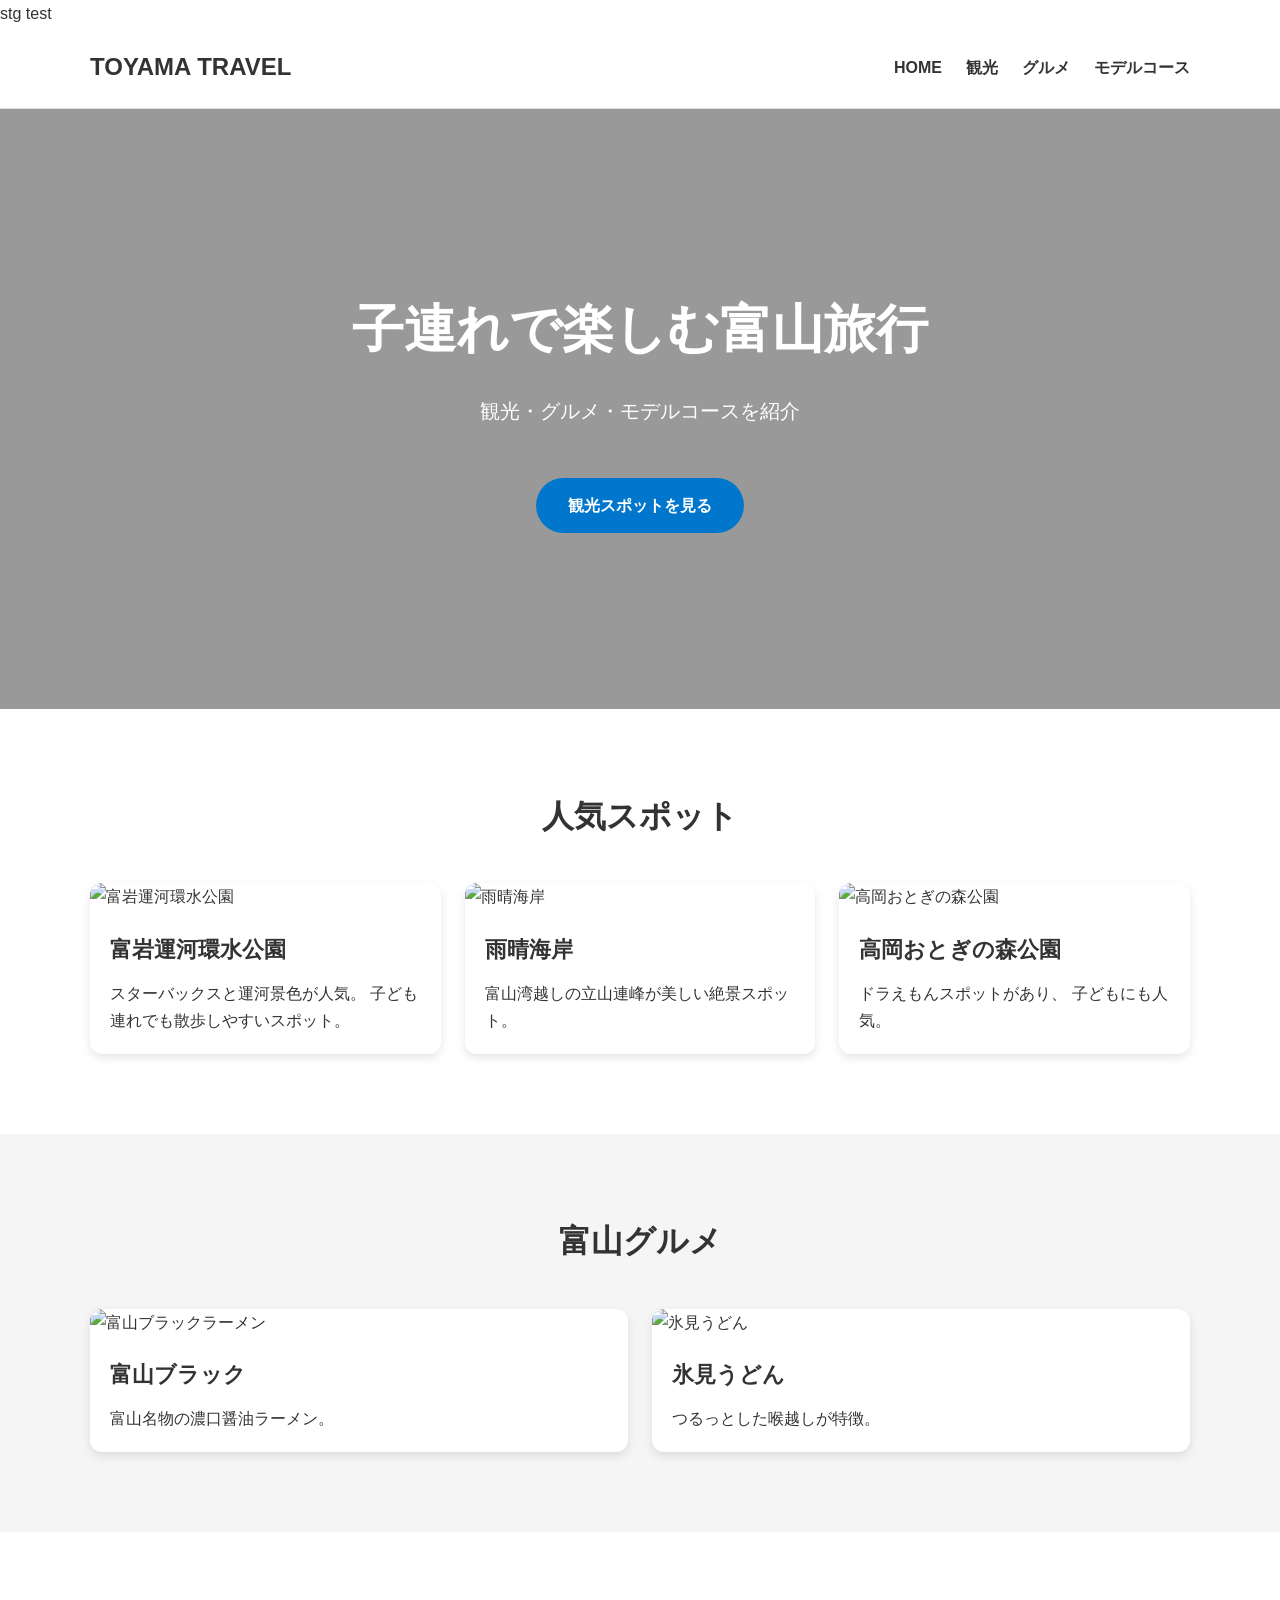
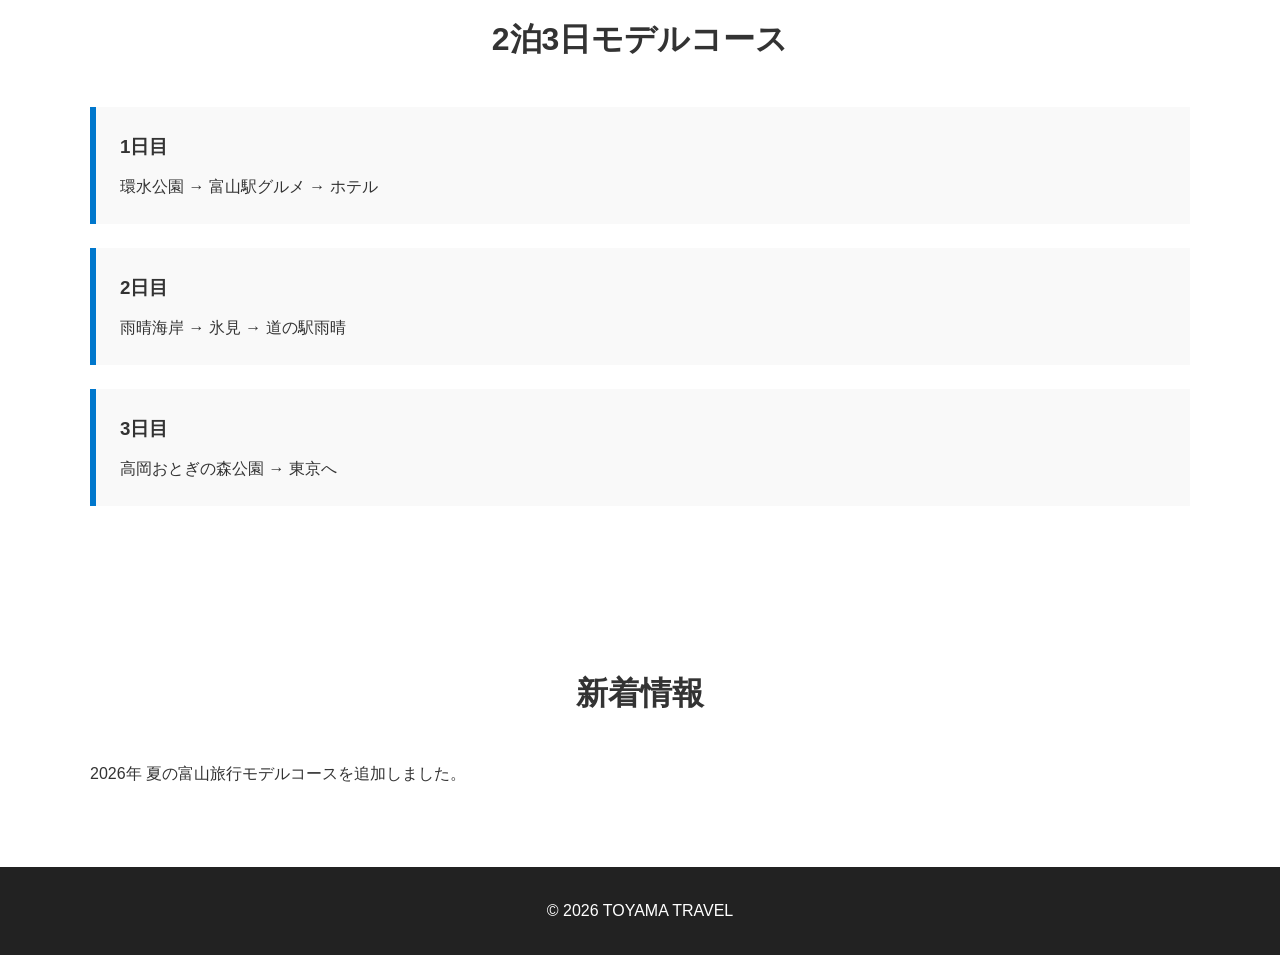
==== index.html @ 49dcd48d "Test stg deploy" ====
<!DOCTYPE html>
<html lang="ja">
<head>
  <meta charset="UTF-8">
  <meta name="viewport" content="width=device-width, initial-scale=1.0">

  <p>stg test</p>
  
  <!-- SEO -->
  <title>富山観光・子連れ旅行ガイド | Toyama Travel</title>
  <meta name="description"
  content="富山の観光スポット・子連れ旅行・モデルコースを紹介する旅行サイト。富岩運河環水公園や富山グルメ情報も掲載。">

  <!-- favicon -->
 <link rel="icon" href="images/favicon.png">

  <!-- CSS -->
  <link rel="stylesheet" href="css/style.css">
 
  <!-- OGP設定 -->
   <meta property="og:title" content="富山観光・子連れ旅行ガイド">
  <meta property="og:description" content="富山観光スポットや子連れ旅行情報を紹介">
  <meta property="og:type" content="website">
  <meta property="og:url" content="https://www.toyama-travel.jp/">
  <meta property="og:image" content="https://www.toyama-travel.jp/images/ogp.jpg">

  <!-- Google tag (gtag.js) -->
  <script async src="https://www.googletagmanager.com/gtag/js?id=G-9PSWG8X8YT"></script>
  <script>
    window.dataLayer = window.dataLayer || [];
    function gtag(){dataLayer.push(arguments);}
    gtag('js', new Date());

    gtag('config', 'G-9PSWG8X8YT');
  </script>

</head>

<body>

  <!-- ヘッダー -->
  <header class="header">
    <div class="container header-inner">
      <h1 class="logo">TOYAMA TRAVEL</h1>

      <nav class="nav">
        <ul class="nav-list">
          <li><a href="#">HOME</a></li>
          <li><a href="#">観光</a></li>
          <li><a href="#">グルメ</a></li>
          <li><a href="#">モデルコース</a></li>
        </ul>
      </nav>
    </div>
  </header>

  <!-- メインビジュアル -->
<section class="hero">
  <div class="hero-overlay">

    <div class="hero-content">
      <h2>子連れで楽しむ富山旅行</h2>

      <p>
        観光・グルメ・モデルコースを紹介
      </p>

      <a href="spot.html" class="btn">
        観光スポットを見る
      </a>
    </div>

  </div>
</section>

  <!-- 人気スポット -->
  <section class="section">
    <div class="container">

      <h2 class="section-title">人気スポット</h2>

      <div class="card-wrapper">

        <article class="card">
          <img src="images/kansui.jpg" alt="富岩運河環水公園">
          <div class="card-body">
            <h3>富岩運河環水公園</h3>
            <p>
              スターバックスと運河景色が人気。
              子ども連れでも散歩しやすいスポット。
            </p>
          </div>
        </article>

        <article class="card">
          <img src="images/amaharashi.jpg" alt="雨晴海岸">
          <div class="card-body">
            <h3>雨晴海岸</h3>
            <p>
              富山湾越しの立山連峰が美しい絶景スポット。
            </p>
          </div>
        </article>

        <article class="card">
          <img src="images/fujiko.jpg" alt="高岡おとぎの森公園">
          <div class="card-body">
            <h3>高岡おとぎの森公園</h3>
            <p>
              ドラえもんスポットがあり、
              子どもにも人気。
            </p>
          </div>
        </article>

      </div>
    </div>
  </section>

  <!-- グルメ -->
  <section class="section bg-gray">
    <div class="container">

      <h2 class="section-title">富山グルメ</h2>

      <div class="card-wrapper">

        <article class="card">
          <img src="images/blackramen.jpg" alt="富山ブラックラーメン">
          <div class="card-body">
            <h3>富山ブラック</h3>
            <p>
              富山名物の濃口醤油ラーメン。
            </p>
          </div>
        </article>

        <article class="card">
          <img src="images/himiudon.jpg" alt="氷見うどん">
          <div class="card-body">
            <h3>氷見うどん</h3>
            <p>
              つるっとした喉越しが特徴。
            </p>
          </div>
        </article>

      </div>
    </div>
  </section>

  <!-- モデルコース -->
  <section class="section">
    <div class="container">

      <h2 class="section-title">2泊3日モデルコース</h2>

      <div class="course">

        <div class="course-item">
          <h3>1日目</h3>
          <p>環水公園 → 富山駅グルメ → ホテル</p>
        </div>

        <div class="course-item">
          <h3>2日目</h3>
          <p>雨晴海岸 → 氷見 → 道の駅雨晴</p>
        </div>

        <div class="course-item">
          <h3>3日目</h3>
          <p>高岡おとぎの森公園 → 東京へ</p>
        </div>

      </div>

    </div>
  </section>

  <section class="section">
  <div class="container">
    <h2 class="section-title">新着情報</h2>
    <p>2026年 夏の富山旅行モデルコースを追加しました。</p>
  </div>
</section>

  <!-- フッター -->
  <footer class="footer">
    <div class="container">
      <p>&copy; 2026 TOYAMA TRAVEL</p>
    </div>
  </footer>

</body>
</html>
---- css/style.css ----
* {
  margin: 0;
  padding: 0;
  box-sizing: border-box;
}

body {
  font-family: sans-serif;
  line-height: 1.7;
  color: #333;
  background-color: #fff;
}

img {
  width: 100%;
  display: block;
}

a {
  text-decoration: none;
  color: inherit;
}

ul {
  list-style: none;
}

/* =========================
   レイアウト
========================= */

.container {
  width: 90%;
  max-width: 1100px;
  margin: 0 auto;
}

.section {
  padding: 80px 0;
}

.section-title {
  font-size: 32px;
  margin-bottom: 40px;
  text-align: center;
}

.bg-gray {
  background-color: #f5f5f5;
}

/* =========================
   ヘッダー
========================= */

.header {
  background-color: #ffffff;
  border-bottom: 1px solid #ddd;
  padding: 20px 0;
  position: sticky;
  top: 0;
}

.header-inner {
  display: flex;
  justify-content: space-between;
  align-items: center;
}

.logo {
  font-size: 24px;
}

.nav-list {
  display: flex;
  gap: 24px;
}

.nav-list a {
  font-weight: bold;
}

/* =========================
   HERO
========================= */

.hero {
  height: 600px;

  background-image: url("../images/hero.jpg");
  background-size: cover;
  background-position: center;

  position: relative;
}

.hero-overlay {
  width: 100%;
  height: 100%;

  background-color: rgba(0,0,0,0.4);

  display: flex;
  justify-content: center;
  align-items: center;
}

.hero-content {
  text-align: center;
  color: white;
}

.hero-content h2 {
  font-size: 52px;
  margin-bottom: 20px;
}

.hero-content p {
  font-size: 20px;
  margin-bottom: 30px;
}

/* =========================
   カードUI
========================= */

.card-wrapper {
  display: flex;
  gap: 24px;
  flex-wrap: wrap;
}

.card {
  background-color: white;
  border-radius: 12px;
  overflow: hidden;

  box-shadow: 0 4px 10px rgba(0,0,0,0.1);

  flex: 1;
  min-width: 280px;
}

.card-body {
  padding: 20px;
}

.card-body h3 {
  margin-bottom: 12px;
  font-size: 22px;
}

/* =========================
   モデルコース
========================= */

.course {
  display: flex;
  flex-direction: column;
  gap: 24px;
}

.course-item {
  padding: 24px;
  border-left: 6px solid #0077cc;
  background-color: #f9f9f9;
}

.course-item h3 {
  margin-bottom: 10px;
}

/* =========================
   フッター
========================= */

.footer {
  background-color: #222;
  color: white;
  text-align: center;
  padding: 30px 0;
}

/* =========================
   ホバー
========================= */

.card:hover {
  transform: translateY(-5px);
  transition: 0.3s;
}

.nav-list a:hover {
  opacity: 0.7;
}

.btn:hover {
  transform: scale(1.05);
}

/* =========================
   2層目CSS
========================= */

.sub-header {
  background-color: #0077cc;
  color: white;

  padding: 80px 20px;

  text-align: center;
}

.spot-detail {
  padding: 60px 0;
  max-width: 800px;
  margin: 0 auto;
}

.spot-detail img {
  border-radius: 16px;
  margin-bottom: 24px;
}

.spot-detail h2 {
  margin-bottom: 20px;
  font-size: 36px;
}

.spot-detail p {
  line-height: 1.8;
  font-size: 18px;
}


/* =========================
   レスポンシブ
========================= */

@media (max-width: 768px) {

  .header-inner {
    flex-direction: column;
    gap: 16px;
  }

  .nav-list {
    gap: 16px;
    flex-wrap: wrap;
    justify-content: center;
  }

  .hero {
    height: 350px;
    padding: 0 20px;
  }

  .hero-content h2 {
    font-size: 32px;
  }

  .hero-content p {
    font-size: 16px;
  }

  .section {
    padding: 60px 0;
  }

  .section-title {
    font-size: 26px;
  }

  .card-wrapper {
    flex-direction: column;
  }

}

/* =========================
   ボタン
========================= */

.btn {
  display: inline-block;

  background-color: #0077cc;
  color: white;

  padding: 14px 32px;

  border-radius: 999px;

  font-weight: bold;

  margin-top: 20px;
}

.btn:hover {
  opacity: 0.8;
}

.btn-center {
  text-align: center;
  margin-top: 40px;
}
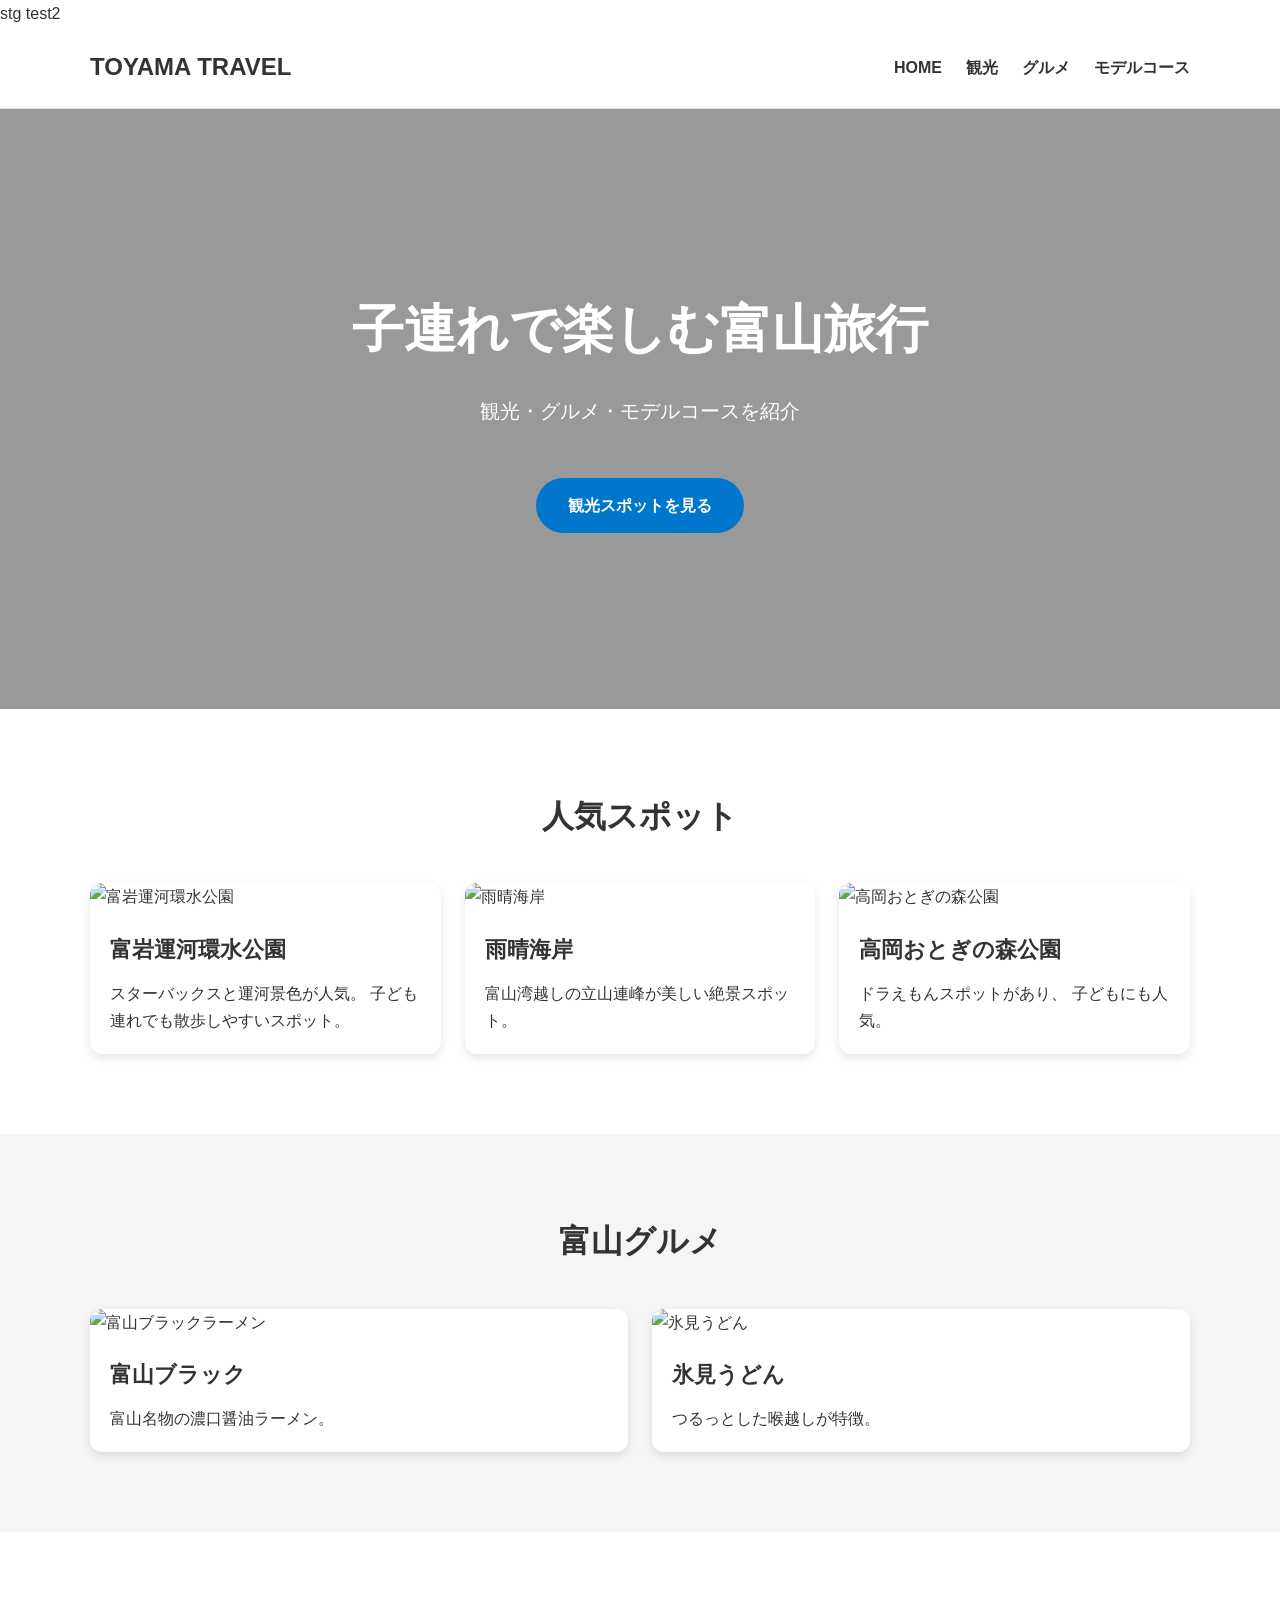
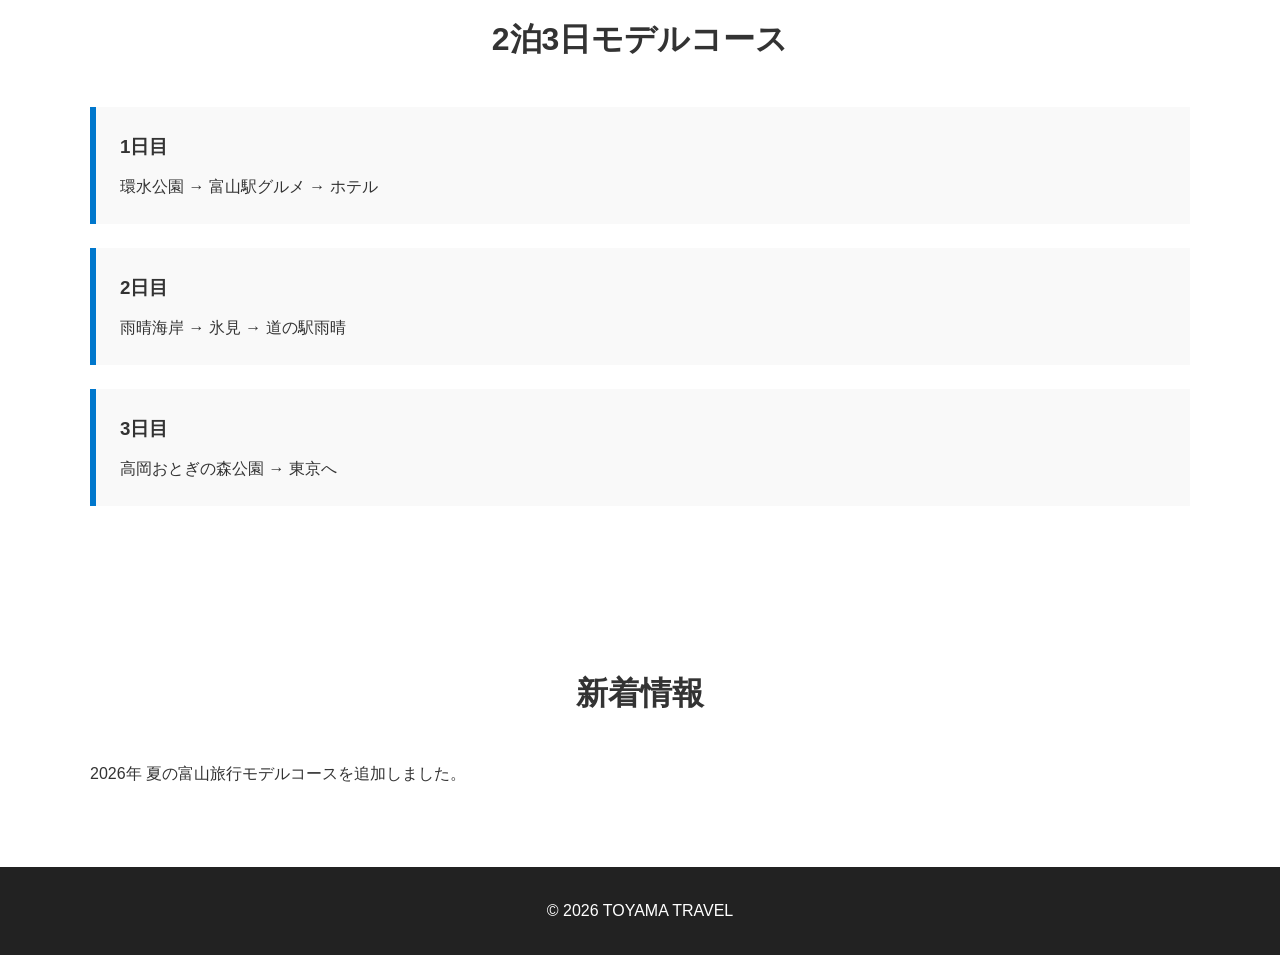
==== commit d72a59ee: "Update index" ====
--- a/index.html
+++ b/index.html
@@ -4,8 +4,8 @@
   <meta charset="UTF-8">
   <meta name="viewport" content="width=device-width, initial-scale=1.0">
 
-  <p>stg test</p>
-  
+  <p>stg test2</p>
+
   <!-- SEO -->
   <title>富山観光・子連れ旅行ガイド | Toyama Travel</title>
   <meta name="description"
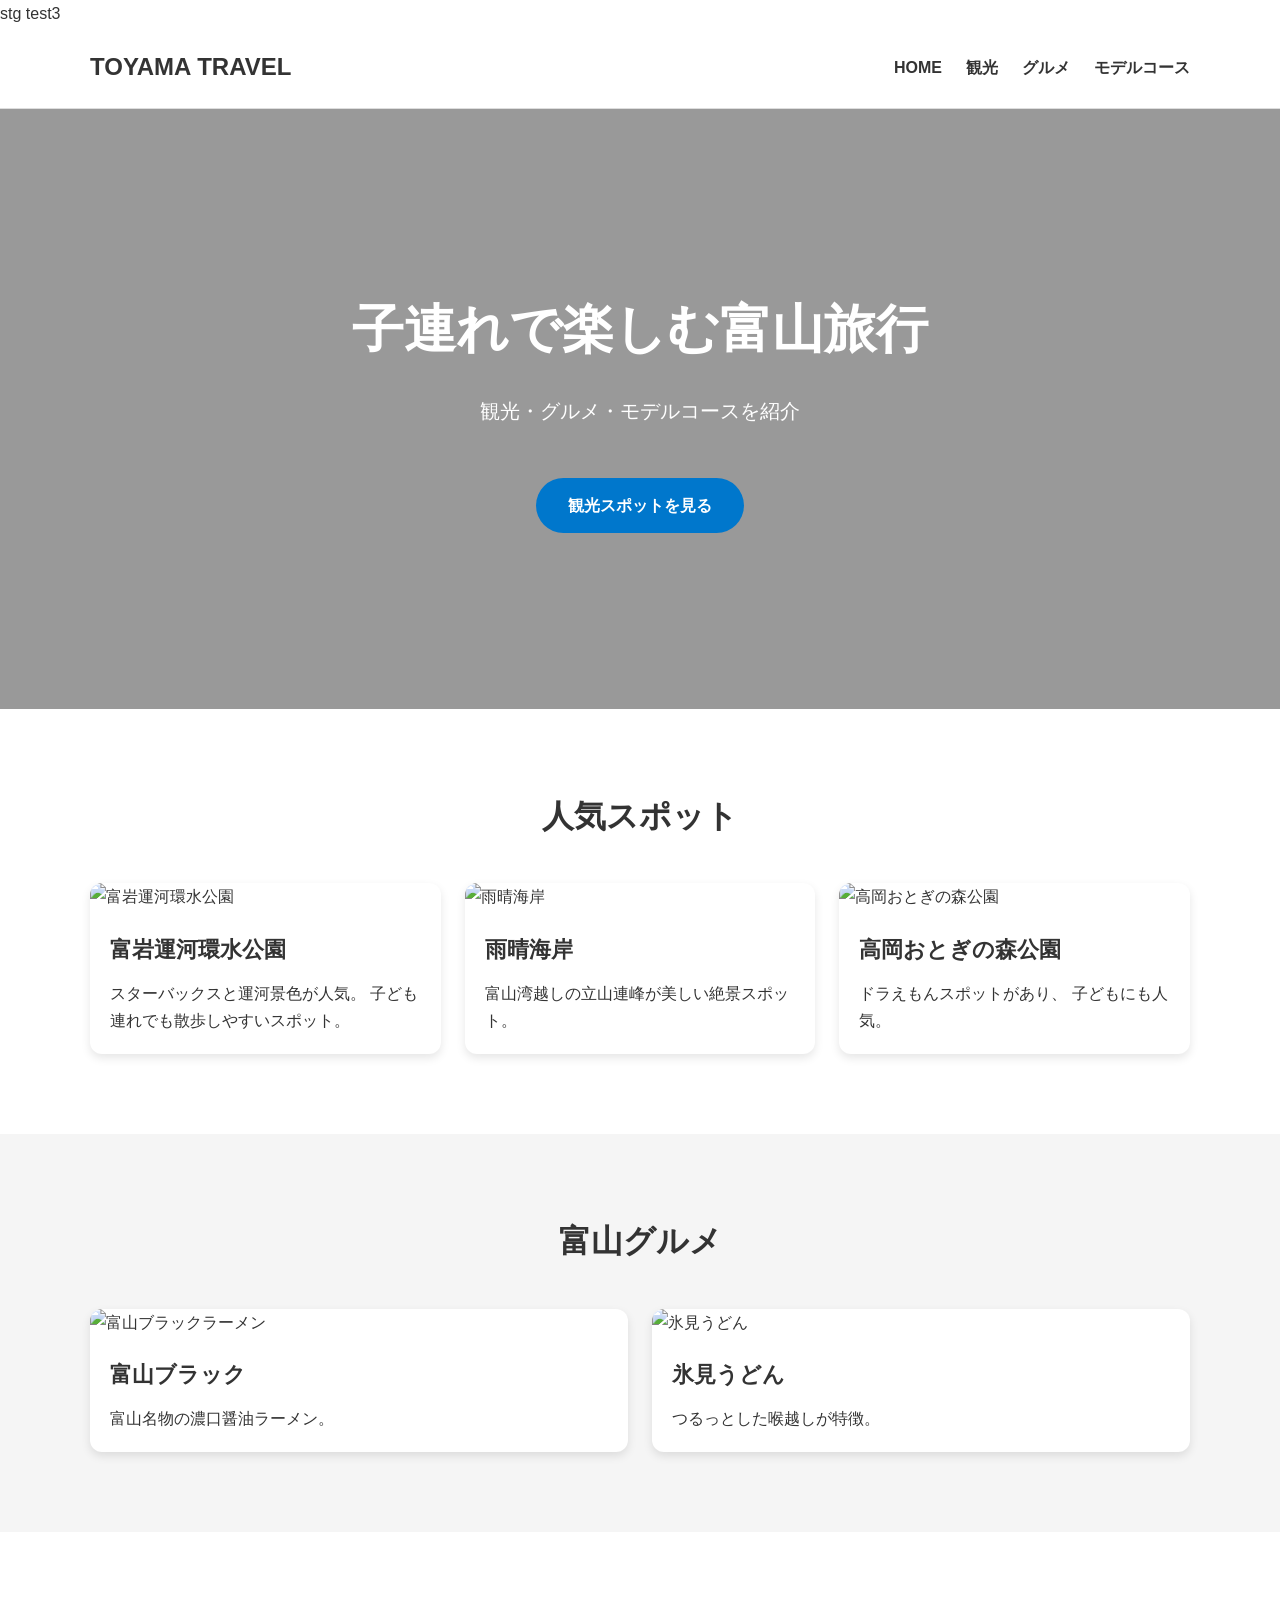
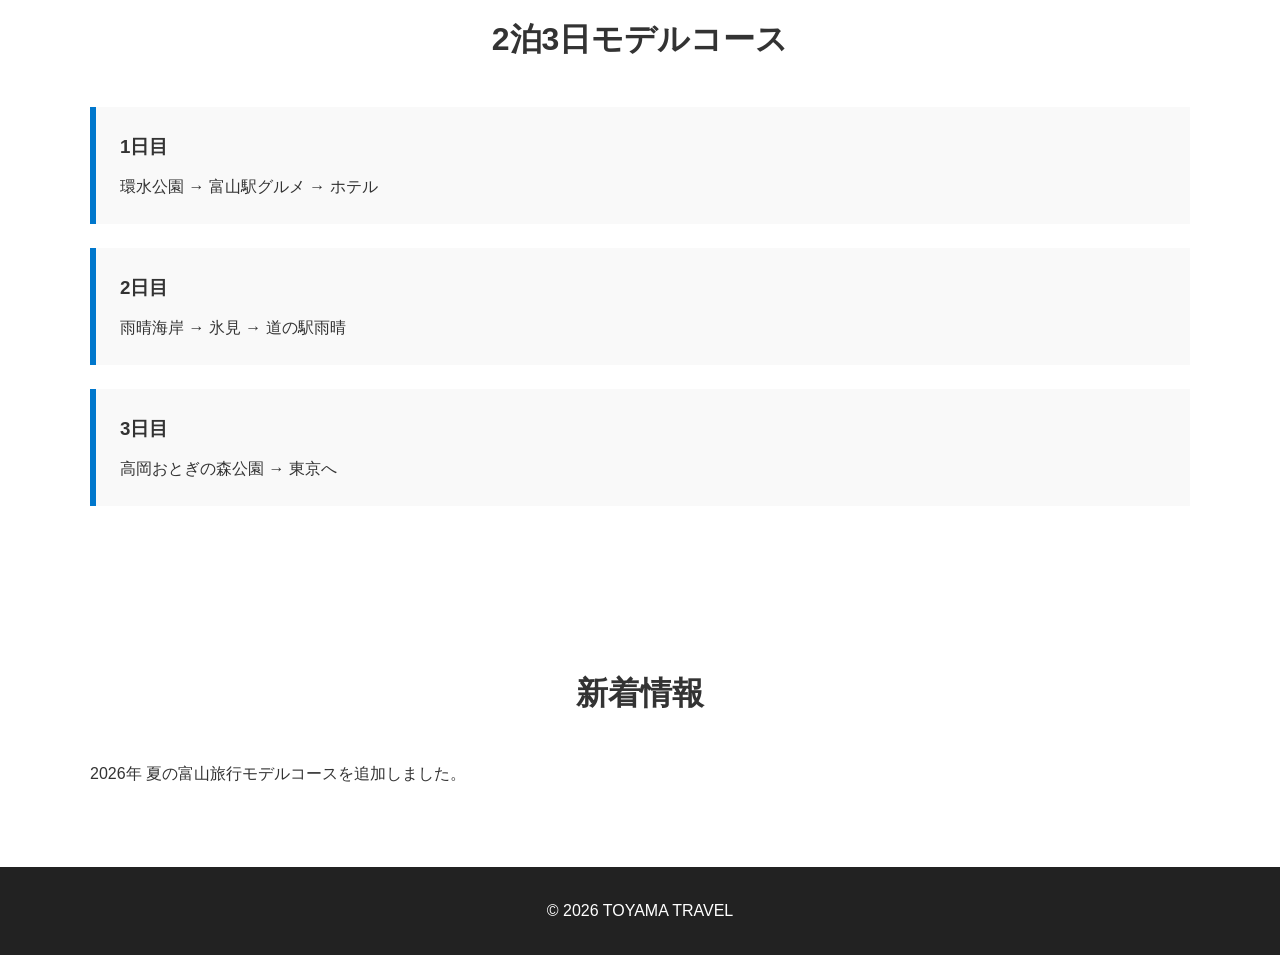
==== commit 199da60b: "Trigger test workflow" ====
--- a/index.html
+++ b/index.html
@@ -4,7 +4,7 @@
   <meta charset="UTF-8">
   <meta name="viewport" content="width=device-width, initial-scale=1.0">
 
-  <p>stg test2</p>
+  <p>stg test3</p>
 
   <!-- SEO -->
   <title>富山観光・子連れ旅行ガイド | Toyama Travel</title>
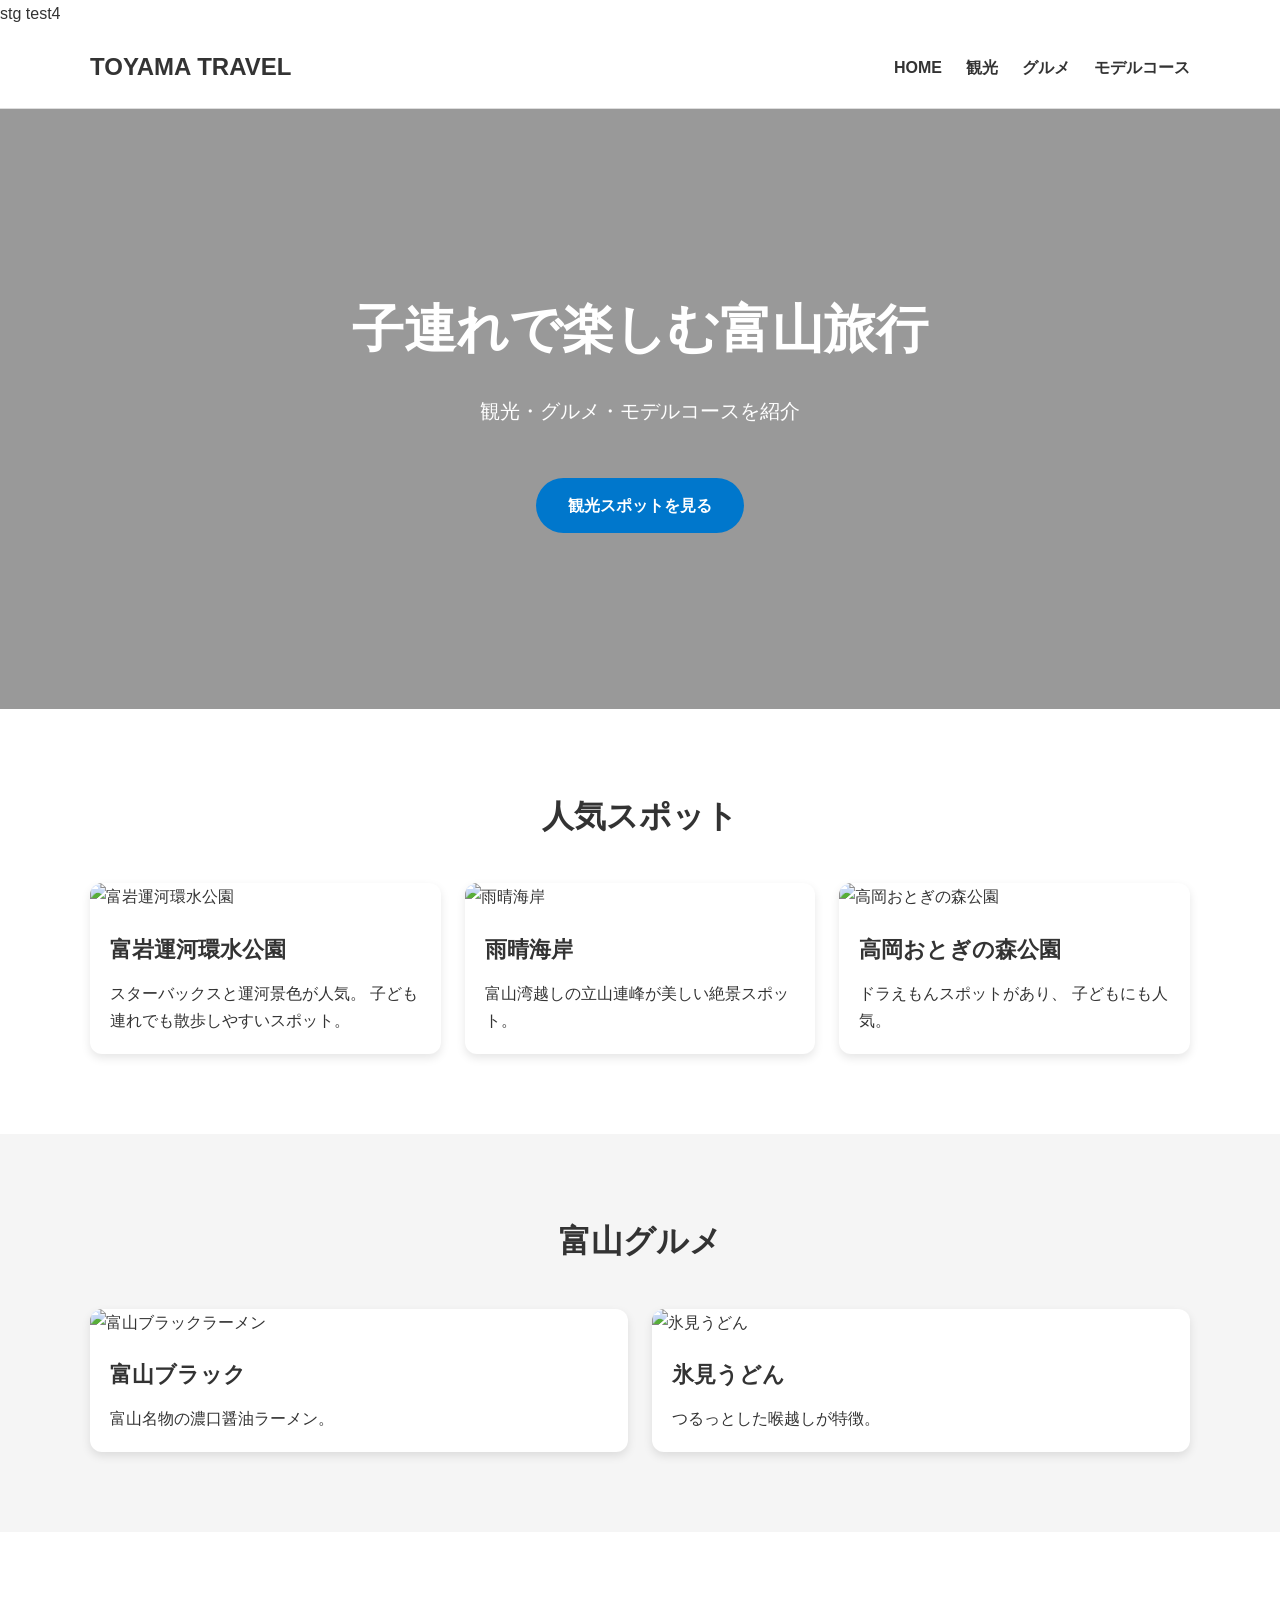
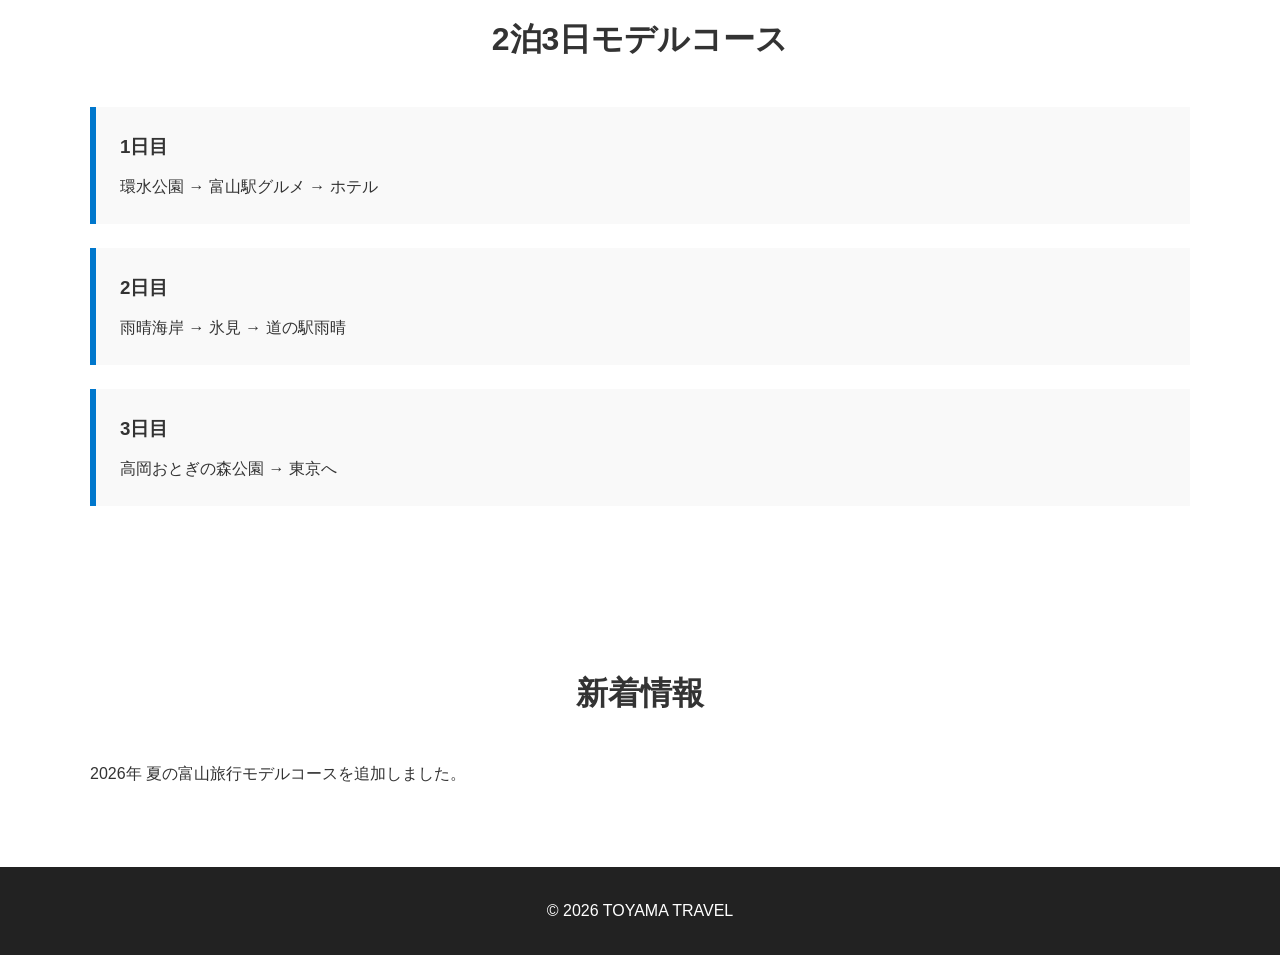
==== commit 2f1b7b14: "Test stg auto deploy" ====
--- a/index.html
+++ b/index.html
@@ -4,7 +4,7 @@
   <meta charset="UTF-8">
   <meta name="viewport" content="width=device-width, initial-scale=1.0">
 
-  <p>stg test3</p>
+  <p>stg test4</p>
 
   <!-- SEO -->
   <title>富山観光・子連れ旅行ガイド | Toyama Travel</title>
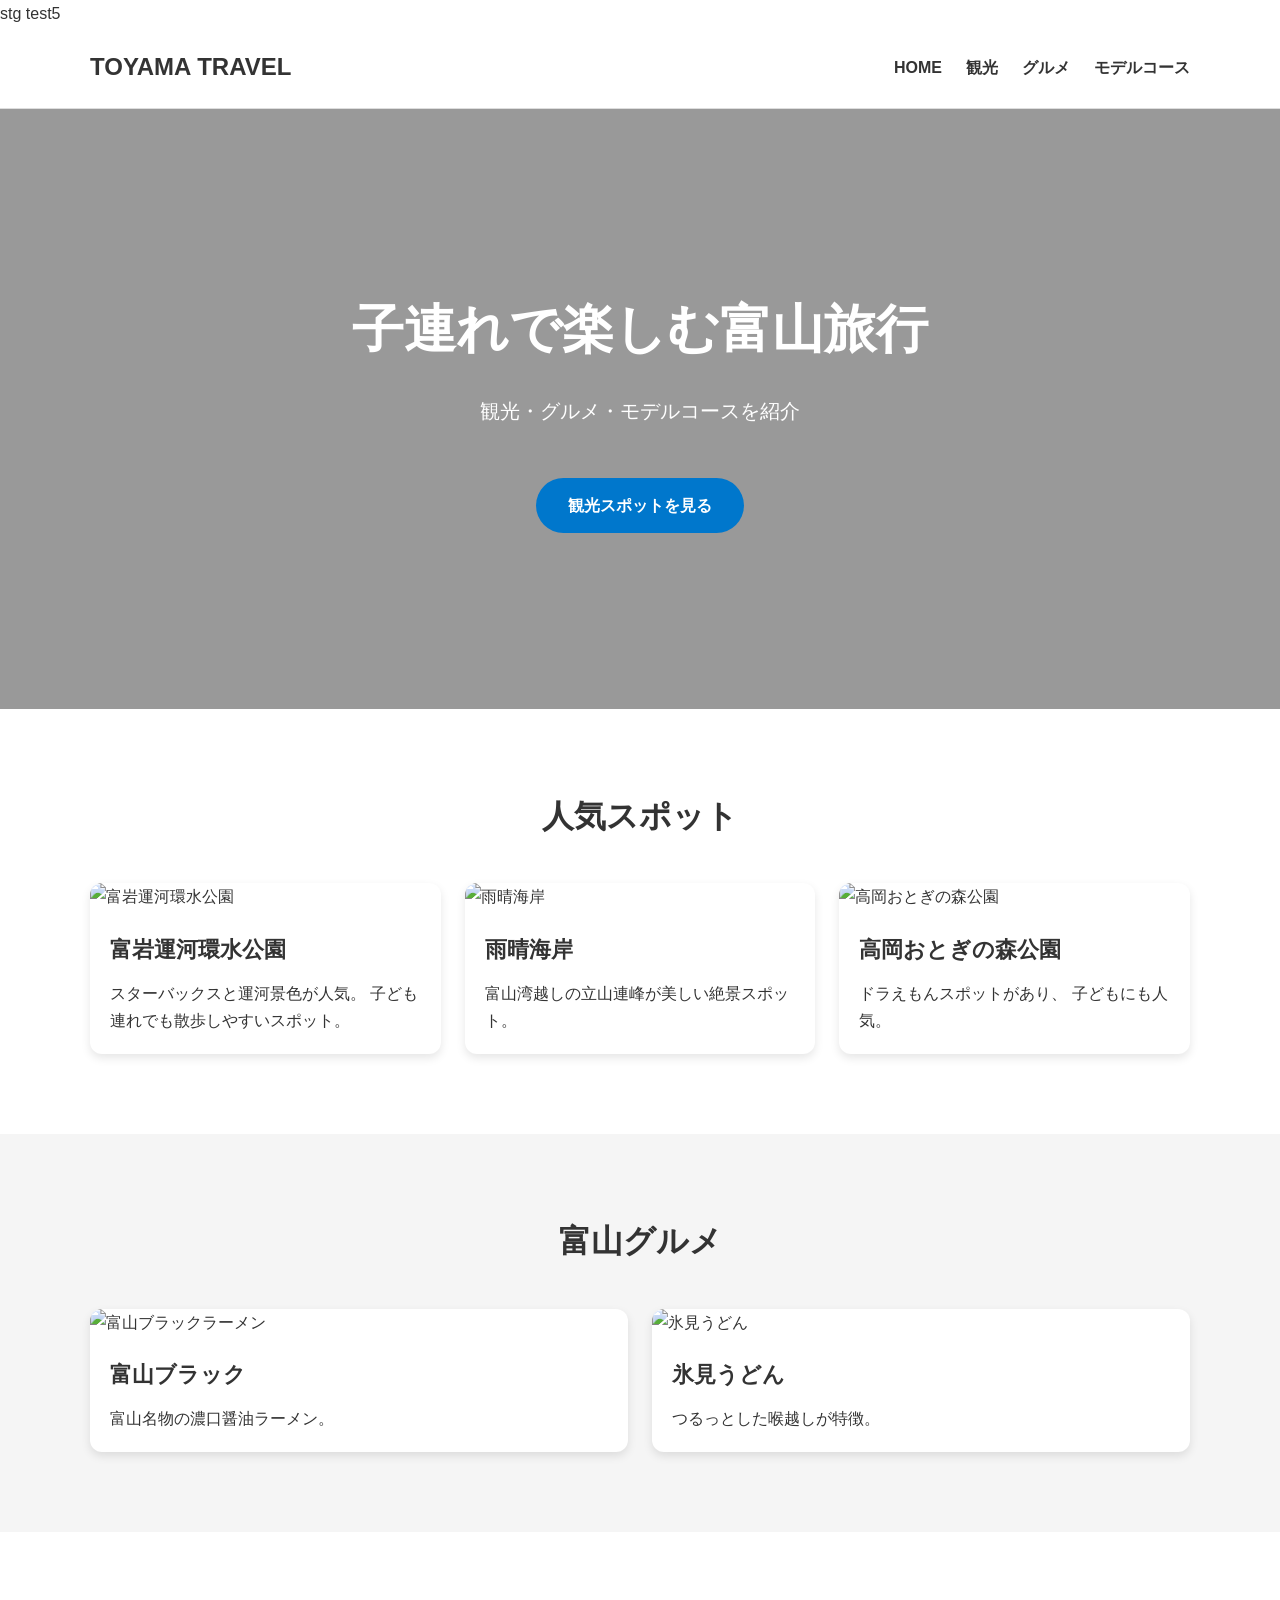
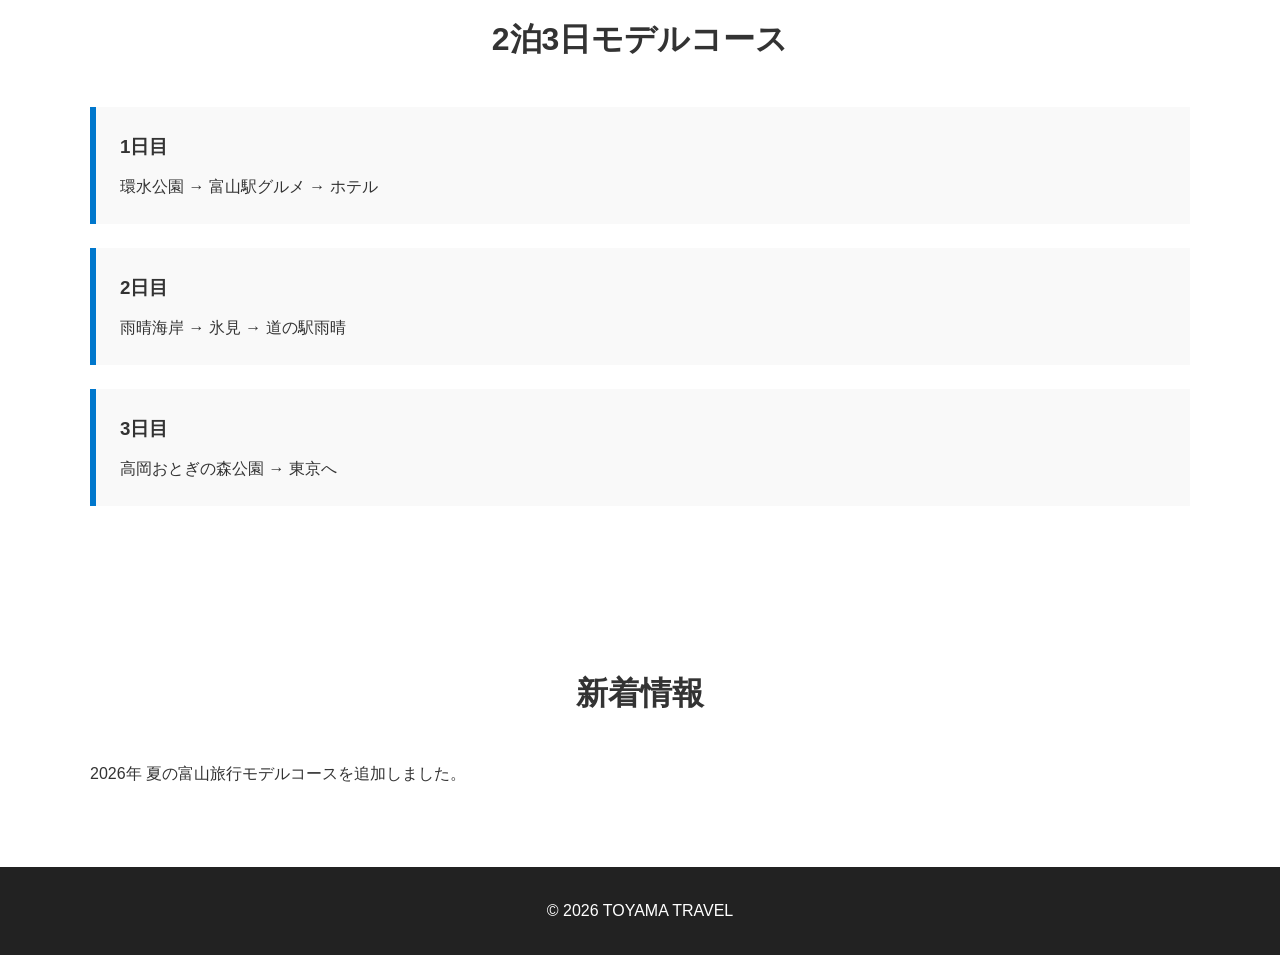
==== commit df3acb9f: "Test production release flow" ====
--- a/index.html
+++ b/index.html
@@ -4,7 +4,7 @@
   <meta charset="UTF-8">
   <meta name="viewport" content="width=device-width, initial-scale=1.0">
 
-  <p>stg test4</p>
+  <p>stg test5</p>
 
   <!-- SEO -->
   <title>富山観光・子連れ旅行ガイド | Toyama Travel</title>
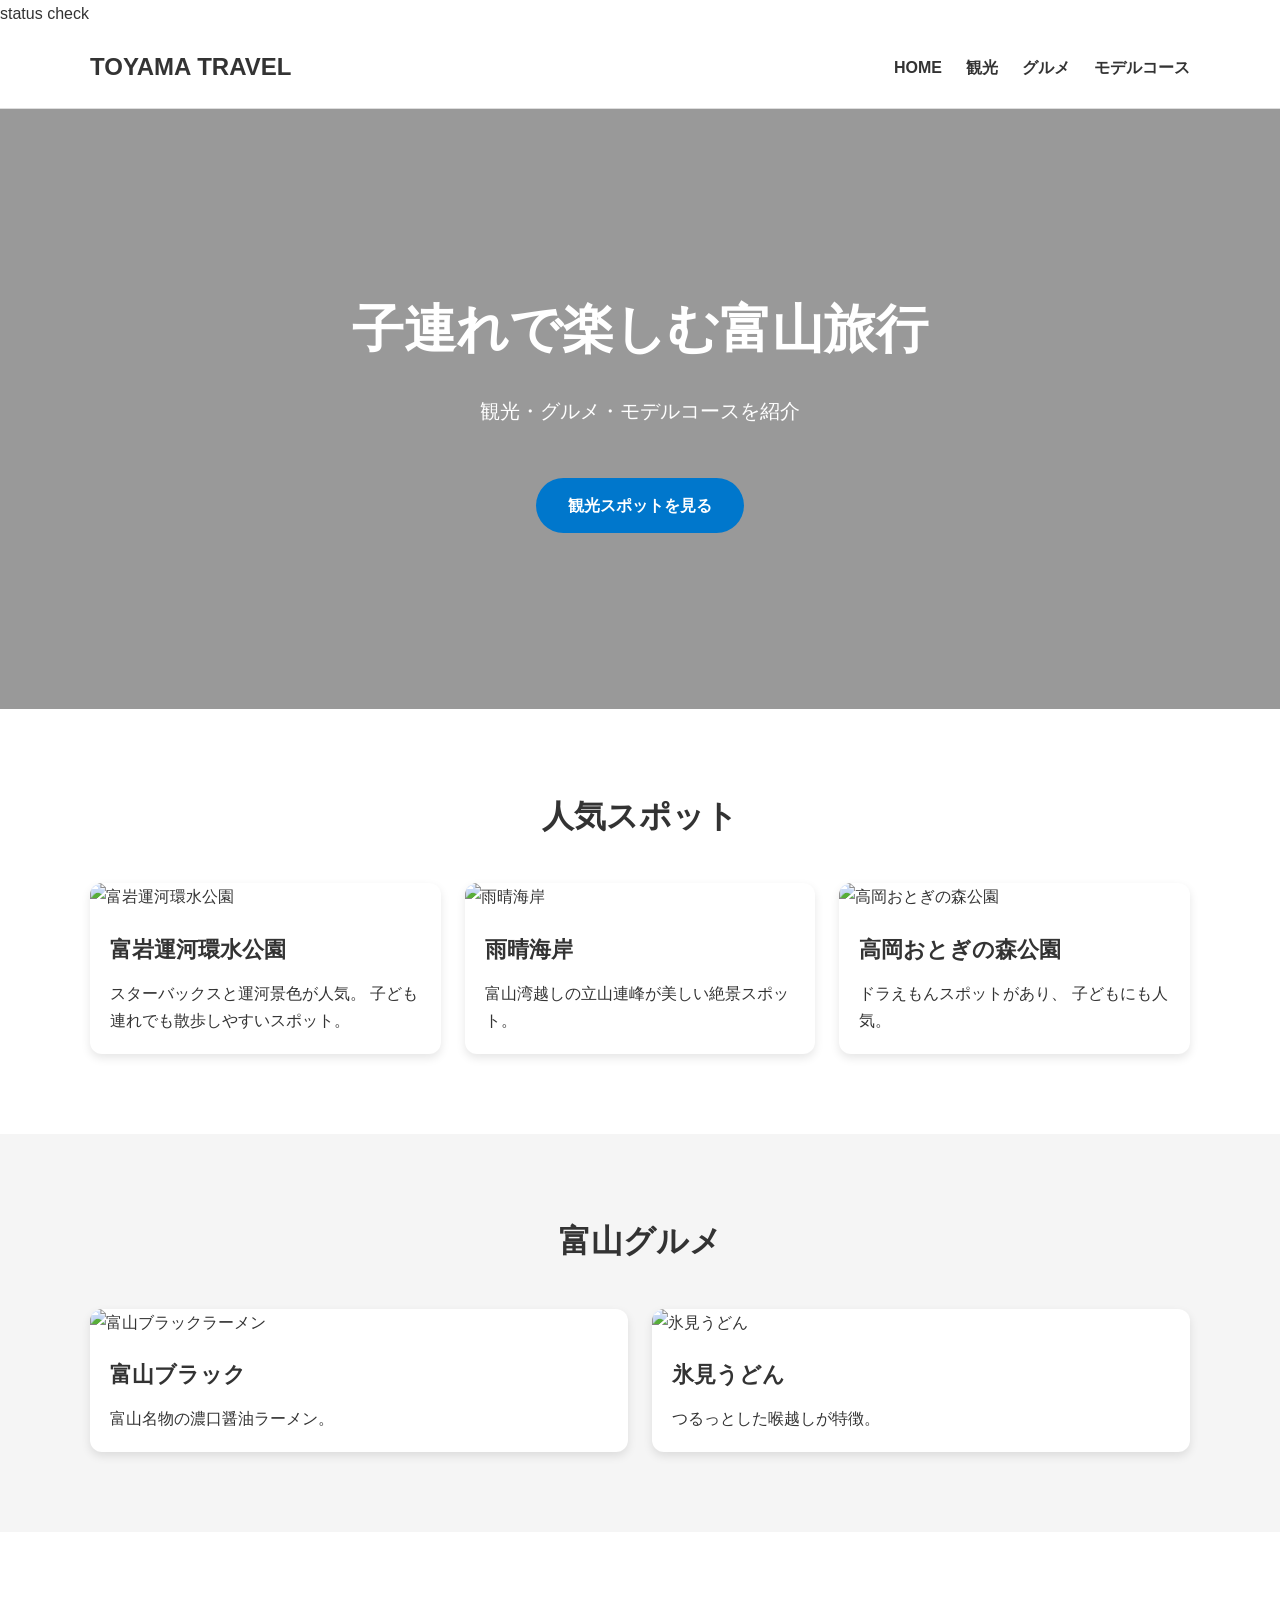
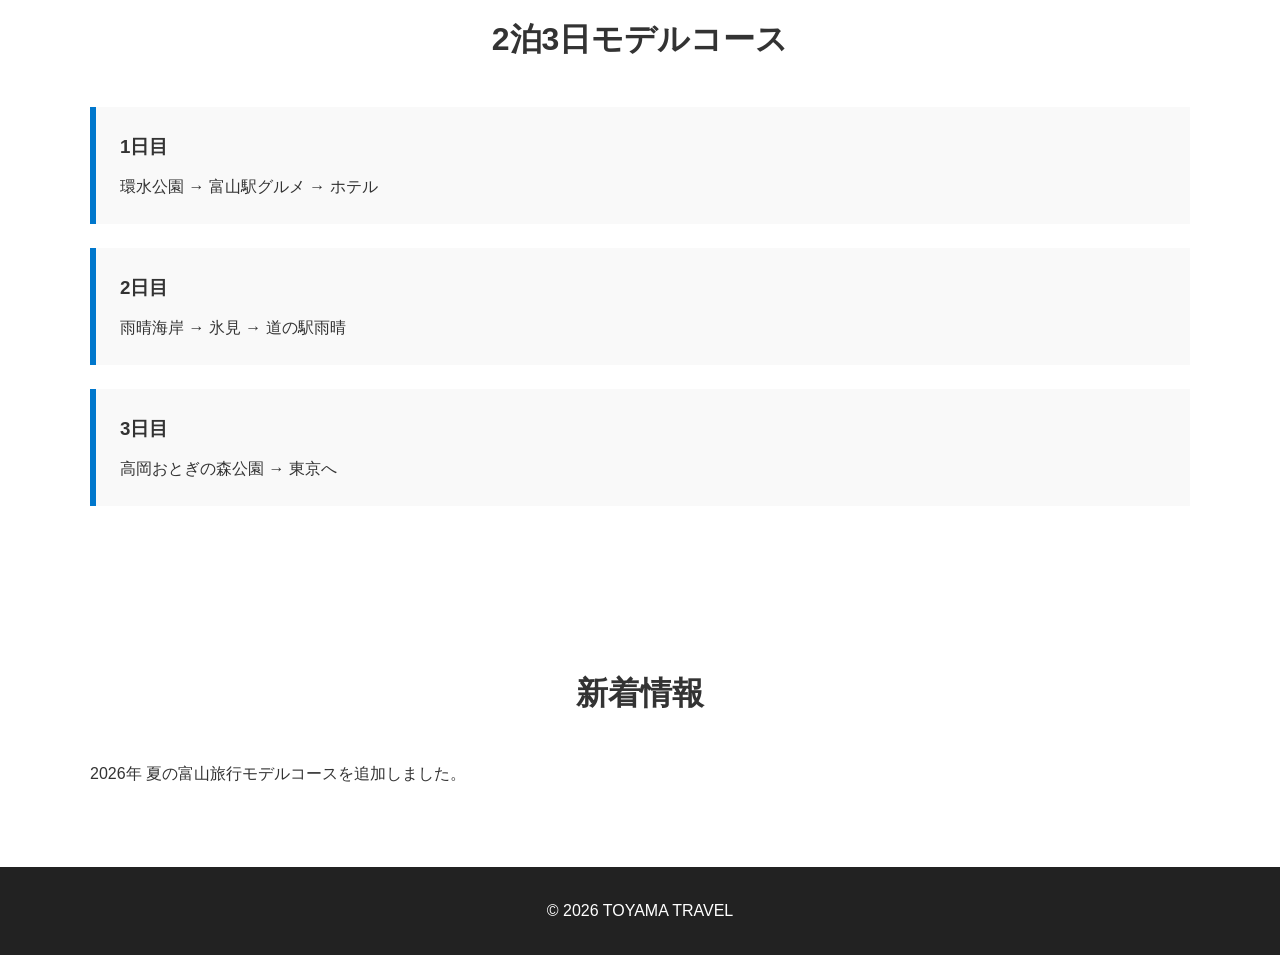
==== commit 07ee2254: "Test ruleset workflow" ====
--- a/index.html
+++ b/index.html
@@ -4,7 +4,7 @@
   <meta charset="UTF-8">
   <meta name="viewport" content="width=device-width, initial-scale=1.0">
 
-  <p>stg test5</p>
+  <p>status check</p>
 
   <!-- SEO -->
   <title>富山観光・子連れ旅行ガイド | Toyama Travel</title>
